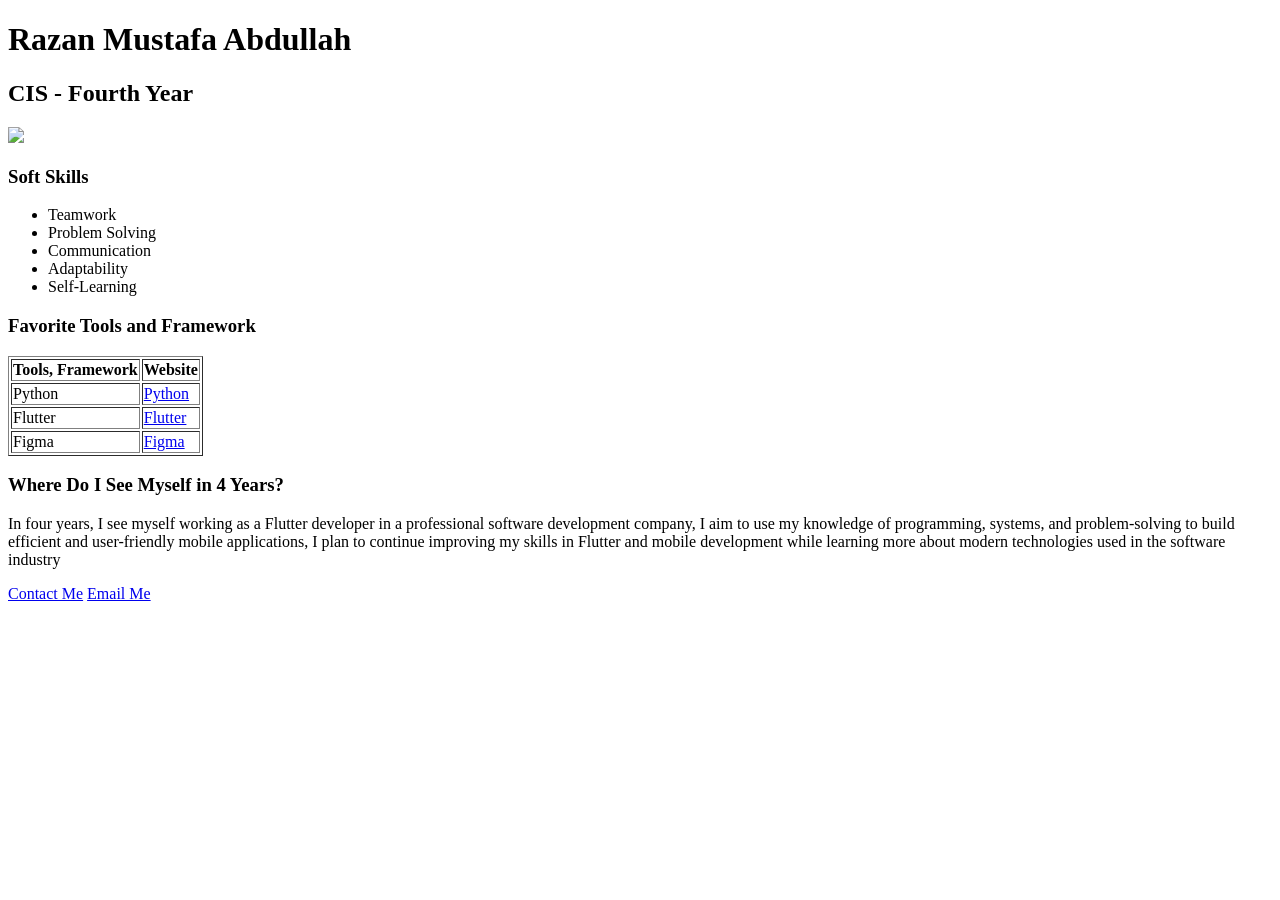
==== index.html @ a819c482 "Update index.html" ====
<!DOCTYPE html>
<html>
<head>
<title>162981 - Razan Abdullah</title>
<link rel="stylesheet" href="style.css">
</head>

<body>
 
<div class="profile-container">
    <div class="profile-text">
        <h1>Razan Mustafa Abdullah</h1>
        <h2>CIS - Fourth Year</h2>
    </div>

    <img src="https://rmabdullah22.github.io/rmabdullah22/portfolio-website/images/myphoto.JPG" width="200">
</div>

<h3>Soft Skills</h3>
<ul>
    <li>Teamwork</li>
    <li>Problem Solving</li>
    <li>Communication</li>
    <li>Adaptability</li>
    <li>Self-Learning</li>
</ul>

<h3>Favorite Tools and Framework</h3>
<table border="1">
    <tr>
        <th>Tools, Framework</th>
        <th>Website</th>
    </tr>

    <tr>
        <td>Python</td>
        <td><a href="https://python.org">Python</a></td>
    </tr>

    <tr>
        <td>Flutter</td>
        <td><a href="https://flutter.dev/">Flutter</a></td>
    </tr>

    <tr>
        <td>Figma</td>
        <td><a href="https://www.figma.com/">Figma</a></td>
    </tr>
</table>

<h3>
Where Do I See Myself in 4 Years?
</h3>

<p>
In four years, I see myself working as a Flutter developer in a professional software development company, I aim to use my knowledge of programming, systems, 
and problem-solving to build efficient and user-friendly mobile applications, I plan to continue improving my skills in Flutter and mobile development while 
learning more about modern technologies used in the software industry
</p>

<div class="links">
    <a href="contact.html", class="btn-primary">Contact Me</a>
    <a href="mailto:rmabdullah22@cit.just.edu.jo" class="btn-primary">Email Me</a>
</div>

</body>

</html>
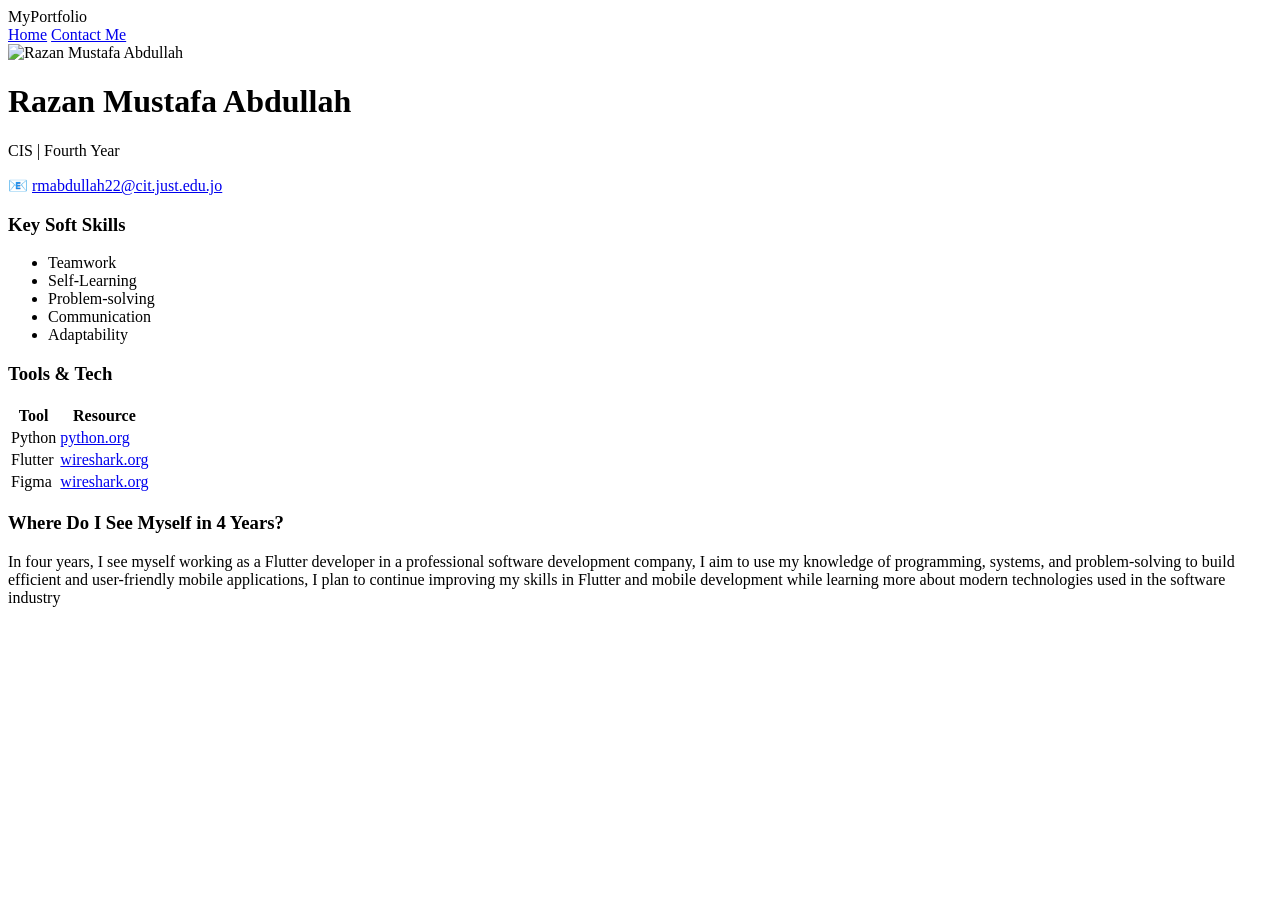
==== commit a7c65b18: "Update index.html" ====
--- a/index.html
+++ b/index.html
@@ -1,68 +1,82 @@
 <!DOCTYPE html>
-<html>
+<html lang="en">
 <head>
-<title>162981 - Razan Abdullah</title>
-<link rel="stylesheet" href="style.css">
+    <meta charset="UTF-8">
+    <title>162981 - Razan Mustafa Abdullah</title>
+    <link rel="stylesheet" href="style.css">
+    <link href="https://fonts.googleapis.com/css2?family=Inter:wght@400;600;700&display=swap" rel="stylesheet">
 </head>
+<body>
 
-<body>
- 
-<div class="profile-container">
-    <div class="profile-text">
-        <h1>Razan Mustafa Abdullah</h1>
-        <h2>CIS - Fourth Year</h2>
+<nav class="navbar">
+    <div class="nav-container">
+        <span class="logo">MyPortfolio</span>
+        <div class="nav-links">
+            <a href="index.html" class="active">Home</a>
+            <a href="contact.html">Contact Me</a> </div>
+    </div>
+</nav>
+
+<main class="container">
+    <header class="profile-header">
+        <div class="profile-img-container">
+            <img src="images/ myphoto.jpg" alt="Razan Mustafa Abdullah" class="profile-img">
+        </div>
+        <div class="profile-info">
+            <h1>Razan Mustafa Abdullah</h1>
+            <p class="subtitle">CIS | Fourth Year</p>
+            <p class="email-link">📧 <a href="mailto:rmabdullah22@cit.just.edu.jo">rmabdullah22@cit.just.edu.jo</a></p>
+        </div>
+    </header>
+
+    <div class="grid">
+        <section class="card">
+            <h3>Key Soft Skills</h3>
+            <ul class="skills-list">
+                <li>Teamwork</li>
+                <li>Self-Learning</li>
+                <li>Problem-solving</li>
+                <li>Communication</li>
+                <li>Adaptability</li>
+            </ul>
+        </section>
+
+        <section class="card">
+            <h3>Tools & Tech</h3>
+            <table>
+                <thead>
+                    <tr>
+                        <th>Tool</th>
+                        <th>Resource</th>
+                    </tr>
+                </thead>
+                <tbody>
+                    <tr>
+                        <td>Python</td>
+                        <td><a href="https://www.python.org" target="_blank">python.org</a></td>
+                    </tr>
+                    <tr>
+                        <td>Flutter</td>
+                        <td><a href="https://flutter.dev/" target="_blank">wireshark.org</a></td>
+                    </tr>
+                     <tr>
+                        <td>Figma</td>
+                        <td><a href="https://www.figma.com/" target="_blank">wireshark.org</a></td>
+                    </tr>
+                </tbody>
+            </table>
+        </section>
     </div>
 
-    <img src="https://rmabdullah22.github.io/rmabdullah22/portfolio-website/images/myphoto.JPG" width="200">
-</div>
-
-<h3>Soft Skills</h3>
-<ul>
-    <li>Teamwork</li>
-    <li>Problem Solving</li>
-    <li>Communication</li>
-    <li>Adaptability</li>
-    <li>Self-Learning</li>
-</ul>
-
-<h3>Favorite Tools and Framework</h3>
-<table border="1">
-    <tr>
-        <th>Tools, Framework</th>
-        <th>Website</th>
-    </tr>
-
-    <tr>
-        <td>Python</td>
-        <td><a href="https://python.org">Python</a></td>
-    </tr>
-
-    <tr>
-        <td>Flutter</td>
-        <td><a href="https://flutter.dev/">Flutter</a></td>
-    </tr>
-
-    <tr>
-        <td>Figma</td>
-        <td><a href="https://www.figma.com/">Figma</a></td>
-    </tr>
-</table>
-
-<h3>
-Where Do I See Myself in 4 Years?
-</h3>
-
-<p>
-In four years, I see myself working as a Flutter developer in a professional software development company, I aim to use my knowledge of programming, systems, 
-and problem-solving to build efficient and user-friendly mobile applications, I plan to continue improving my skills in Flutter and mobile development while 
-learning more about modern technologies used in the software industry
-</p>
-
-<div class="links">
-    <a href="contact.html", class="btn-primary">Contact Me</a>
-    <a href="mailto:rmabdullah22@cit.just.edu.jo" class="btn-primary">Email Me</a>
-</div>
+    <section class="card goal-section">
+        <h3>Where Do I See Myself in 4 Years?</h3>
+        <p>
+            In four years, I see myself working as a Flutter developer in a professional software development company, I aim to use my knowledge of programming, systems, 
+            and problem-solving to build efficient and user-friendly mobile applications, I plan to continue improving my skills in Flutter and mobile development while 
+            learning more about modern technologies used in the software industry
+        </p>
+    </section>
+</main>
 
 </body>
-
 </html>
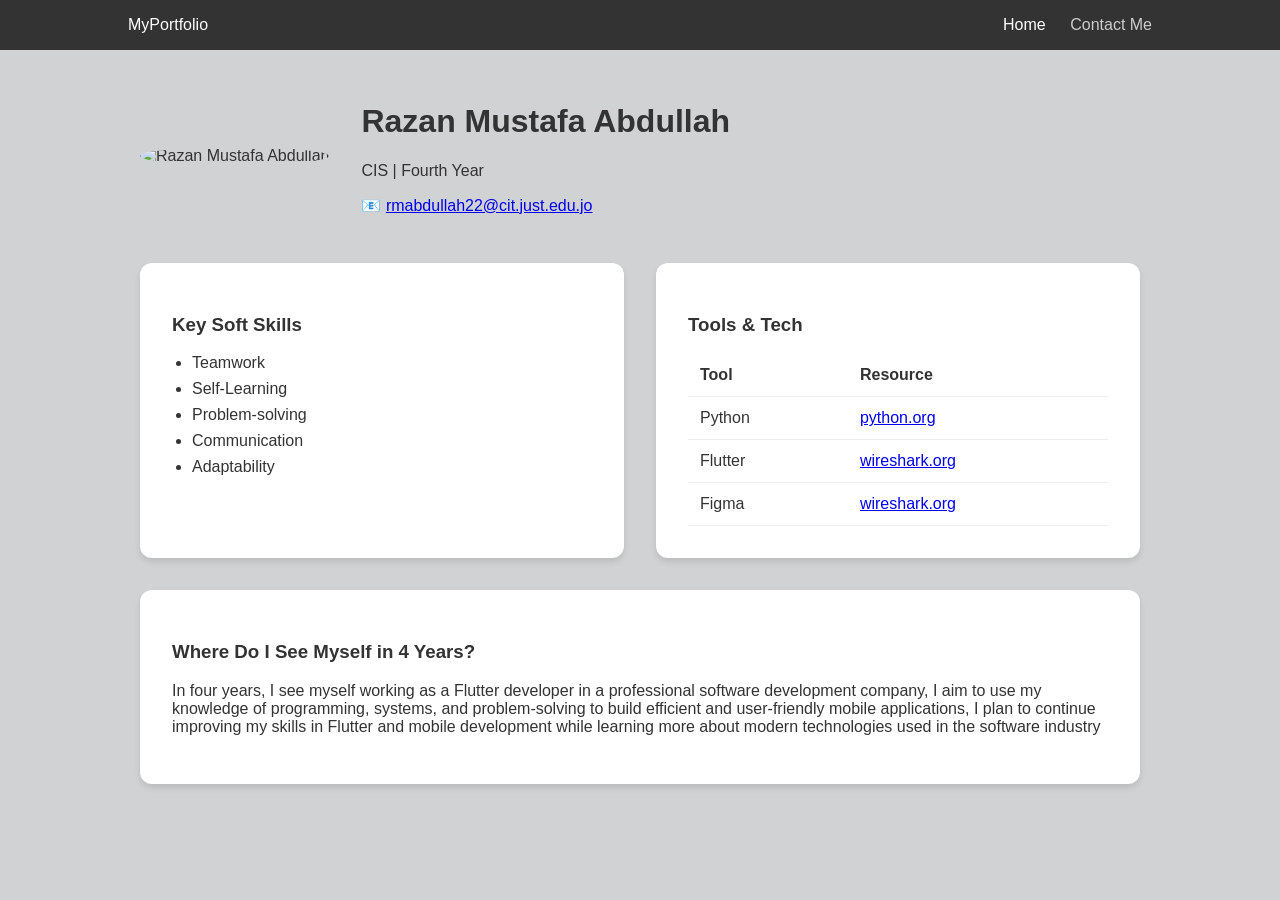
==== commit 9eef5785: "Update index.html" ====
--- a/index.html
+++ b/index.html
@@ -20,7 +20,7 @@
 <main class="container">
     <header class="profile-header">
         <div class="profile-img-container">
-            <img src="images/ myphoto.jpg" alt="Razan Mustafa Abdullah" class="profile-img">
+            <img src="https://rmabdullah22.github.io/images/%20myphoto.JPG" alt="Razan Mustafa Abdullah" class="profile-img">
         </div>
         <div class="profile-info">
             <h1>Razan Mustafa Abdullah</h1>
--- a/style.css
+++ b/style.css
@@ -0,0 +1,148 @@
+:root {
+    --primary: #0056b3;
+    --dark: #1a1a1a;
+    --light: #f8f9fa;
+    --card-bg: #ffffff;
+    --text: #333;
+} 
+
+body {
+    font-family: 'Inter', sans-serif;
+    background-color: #d1d2d4;
+    color: var(--text);
+    margin: 0;
+    padding: 0;
+}
+
+.navbar {
+    background: var(--dark);
+    padding: 1rem 0;
+    color: white;
+    background-color: rgb(51, 51, 52);
+    position: sticky;
+    top: 0;
+    z-index: 1000;
+}
+
+.nav-container {
+    width: 80%;
+    margin: auto;
+    display: flex;
+    justify-content: space-between;
+    align-items: center;
+}
+
+.nav-links a {
+    color: #ccc;
+    text-decoration: none;
+    margin-left: 20px;
+    transition: 0.3s;
+}
+
+.nav-links a:hover {
+    color: var(--primary);
+}
+
+.nav-links a.active {
+    color: white;
+}
+
+.container {
+    width: 80%;
+    max-width: 1000px;
+    margin: 2rem auto;
+}
+
+.card {
+    background: var(--card-bg);
+    padding: 2rem;
+    border-radius: 12px;
+    box-shadow: 0 4px 6px rgba(0,0,0,0.1);
+    margin-bottom: 2rem;
+}
+
+.profile-header {
+    display: flex;
+    align-items: center;
+    gap: 2rem;
+    margin-bottom: 2rem;
+}
+
+.profile-img {
+    width: 150px;
+    height: 150px;
+    border-radius: 50%;
+    object-fit: cover;
+}
+
+.grid {
+    display: grid;
+    grid-template-columns: 1fr 1fr;
+    gap: 2rem;
+}
+
+table {
+    width: 100%;
+    border-collapse: collapse;
+}
+
+th, td {
+    padding: 12px;
+    text-align: left;
+    border-bottom: 1px solid #eee;
+}
+
+.skills-list {
+    padding-left: 20px;
+}
+
+.skills-list li {
+    margin-bottom: 8px;
+}
+
+/* Form Specific Styles */
+.modern-form {
+    display: flex;
+    flex-direction: column;
+    gap: 1.5rem;
+}
+
+.form-group {
+    display: flex;
+    flex-direction: column;
+    gap: 0.5rem;
+}
+
+.form-group label {
+    font-weight: 600;
+    font-size: 0.9rem;
+}
+
+input, textarea {
+    padding: 12px;
+    border: 1px solid #ddd;
+    border-radius: 6px;
+    font-family: inherit;
+    font-size: 1rem;
+}
+
+input:focus, textarea:focus {
+    outline: none;
+    border-color: var(--primary);
+    box-shadow: 0 0 0 3px rgba(0, 123, 255, 0.1);
+}
+
+.submit-btn {
+    background: #005ec2;
+    color: white;
+    padding: 12px;
+    border: none;
+    border-radius: 6px;
+    font-weight: 700;
+    cursor: pointer;
+    transition: background 0.3s;
+}
+
+.submit-btn:hover {
+    background: #0056b3;
+}
